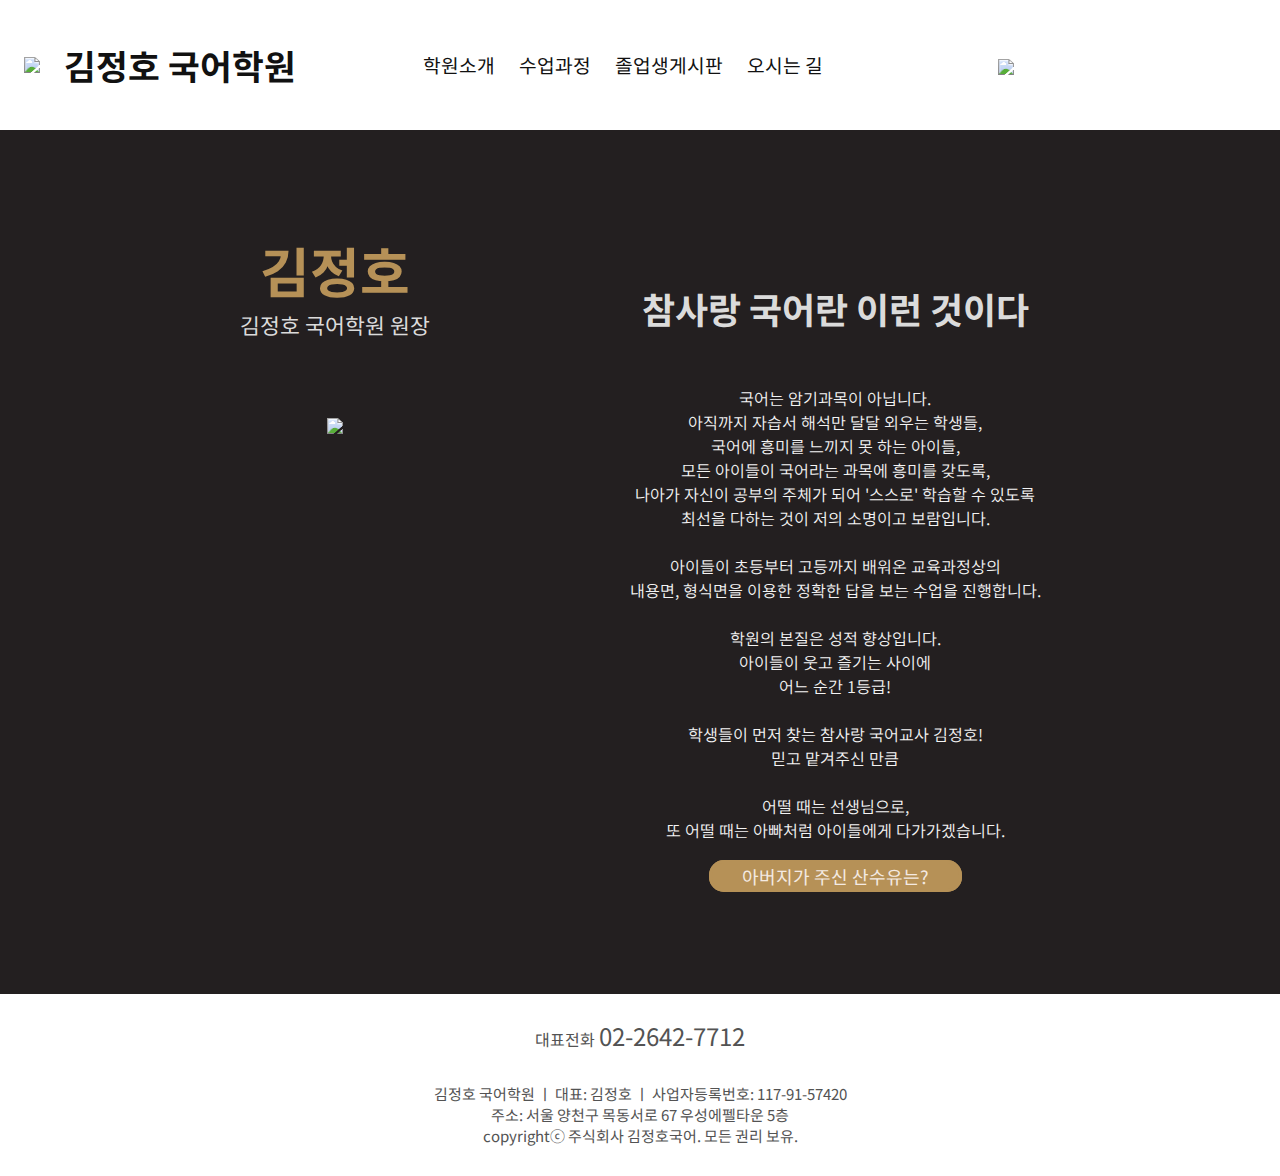
==== 1.html @ 0132586f "용량줄임" ====
<!DOCTYPE html>
<html lang=en>
<head>
<meta charset=UTF-8>
<meta http-equiv=X-UA-Compatible content="IE=edge">
<meta name=viewport content="width=device-width, initial-scale=1.0">
<meta name=viewport content="width=device-width, initial-scale=1.0, user-scalable=no, target-densitydpi=medium-dpi">
<meta name=format-detection content="telephone=no">
<script src=https://kit.fontawesome.com/27c417e7b0.js crossorigin=anonymous></script>
<link href=1.css rel=stylesheet>
<link href=bar.css rel=stylesheet>
<script src=index.js defer></script>
<link href="https://fonts.googleapis.com/css?family=Roboto+Mono:400,500,700" rel=stylesheet>
<link href="https://fonts.googleapis.com/css?family=Noto+Sans+KR:300,400,500,700&amp;subset=korean" rel=stylesheet>
<title>김정호 국어학원</title>
</head>
<body>
<nav class=navbar>
<div class=navbar__logo>
<img src=김정호국어1.png id=top>
<a href=index.html id=top>김정호 국어학원</a>
<a href=# class=navbar__toggleBtn>
<i class="fas fa-bars"></i>
</a>
</div>
<ul class=navbar__menu>
<li><div class=first id=top><a href=1.html>학원소개</a></div></li>
<li><div class=second id=top><a href=2.html>수업과정</a></div></li>
<li><div class=third id=top><a href=3.html>졸업생게시판</a></div></li>
<li><div class=forth id=top><a href=4.html>오시는 길</a></div></li>
</ul>
<ul class=navbar__icons>
<li><a href=https://blog.naver.com/sshkjhshk><i class="far fa-comment-alt" style=color:#03c75a></i></a></li>
<li><a href="https://map.naver.com/v5/search/%EA%B9%80%EC%A0%95%ED%98%B8%EA%B5%AD%EC%96%B4/place/33253425?c=14124059.1408126,4514138.6500989,13,0,0,0,dh&placePath=%2Fbooking%3FbookingRedirectUrl=https:%2F%2Fm.booking.naver.com%2Fbooking%2F6%2Fbizes%2F450699%3Ftheme=place%26entry=pll%26entry=pll&area=pll"><i class="far fa-map" style=color:#03c75a></i></a></li>
<li><a href=http://pf.kakao.com/_CxcXqxb><img src=카카오톡로고작은.png width=30px></a></li>
</ul>
</nav>
<div class=teacher_all>
<div class=teacher_picture>
<div class=first-title>
김정호
</div>
<div class=first-title-2>
김정호 국어학원 원장
</div><br>
<img src=증명사진5.jpg id=teacherpic>
</div>
<div class=teacher_writing>
<div class=first-subtitle>
<i class="fas fa-quote-left"></i>
<br>참사랑 국어란 이런 것이다
</div>
<br>
<div class=first-subtitle-2>
국어는 암기과목이 아닙니다.
<br>아직까지 자습서 해석만 달달 외우는 학생들,
<br>국어에 흥미를 느끼지 못 하는 아이들,
<br>모든 아이들이 국어라는 과목에 흥미를 갖도록,
<br>나아가 자신이 공부의 주체가 되어 '스스로' 학습할 수 있도록
<br>최선을 다하는 것이 저의 소명이고 보람입니다.
<br><br>
아이들이 초등부터 고등까지 배워온 교육과정상의
<br>내용면, 형식면을 이용한 정확한 답을 보는 수업을 진행합니다.
<br><br>
학원의 본질은 성적 향상입니다.
<br>아이들이 웃고 즐기는 사이에
<br>어느 순간 1등급!
<br><br>
학생들이 먼저 찾는 참사랑 국어교사 김정호!
<br>믿고 맡겨주신 만큼
<br><br>어떨 때는 선생님으로,
<br>또 어떨 때는 아빠처럼 아이들에게 다가가겠습니다.
</div>
<a href=2.html id=button_for_next>
아버지가 주신 산수유는?
</a>
</div>
</div>
<footer>
<div class=address>
<div class=callnum>
<br>대표전화
<font size=+2>02-2642-7712</font>
</div>
<div class=copyright-text>
김정호 국어학원 ㅣ 대표: 김정호 ㅣ 사업자등록번호: 117-91-57420
<br>주소: 서울 양천구 목동서로 67 우성에펠타운 5층
<br>copyrightⓒ 주식회사 김정호국어. 모든 권리 보유.
</div>
</div>
</footer>
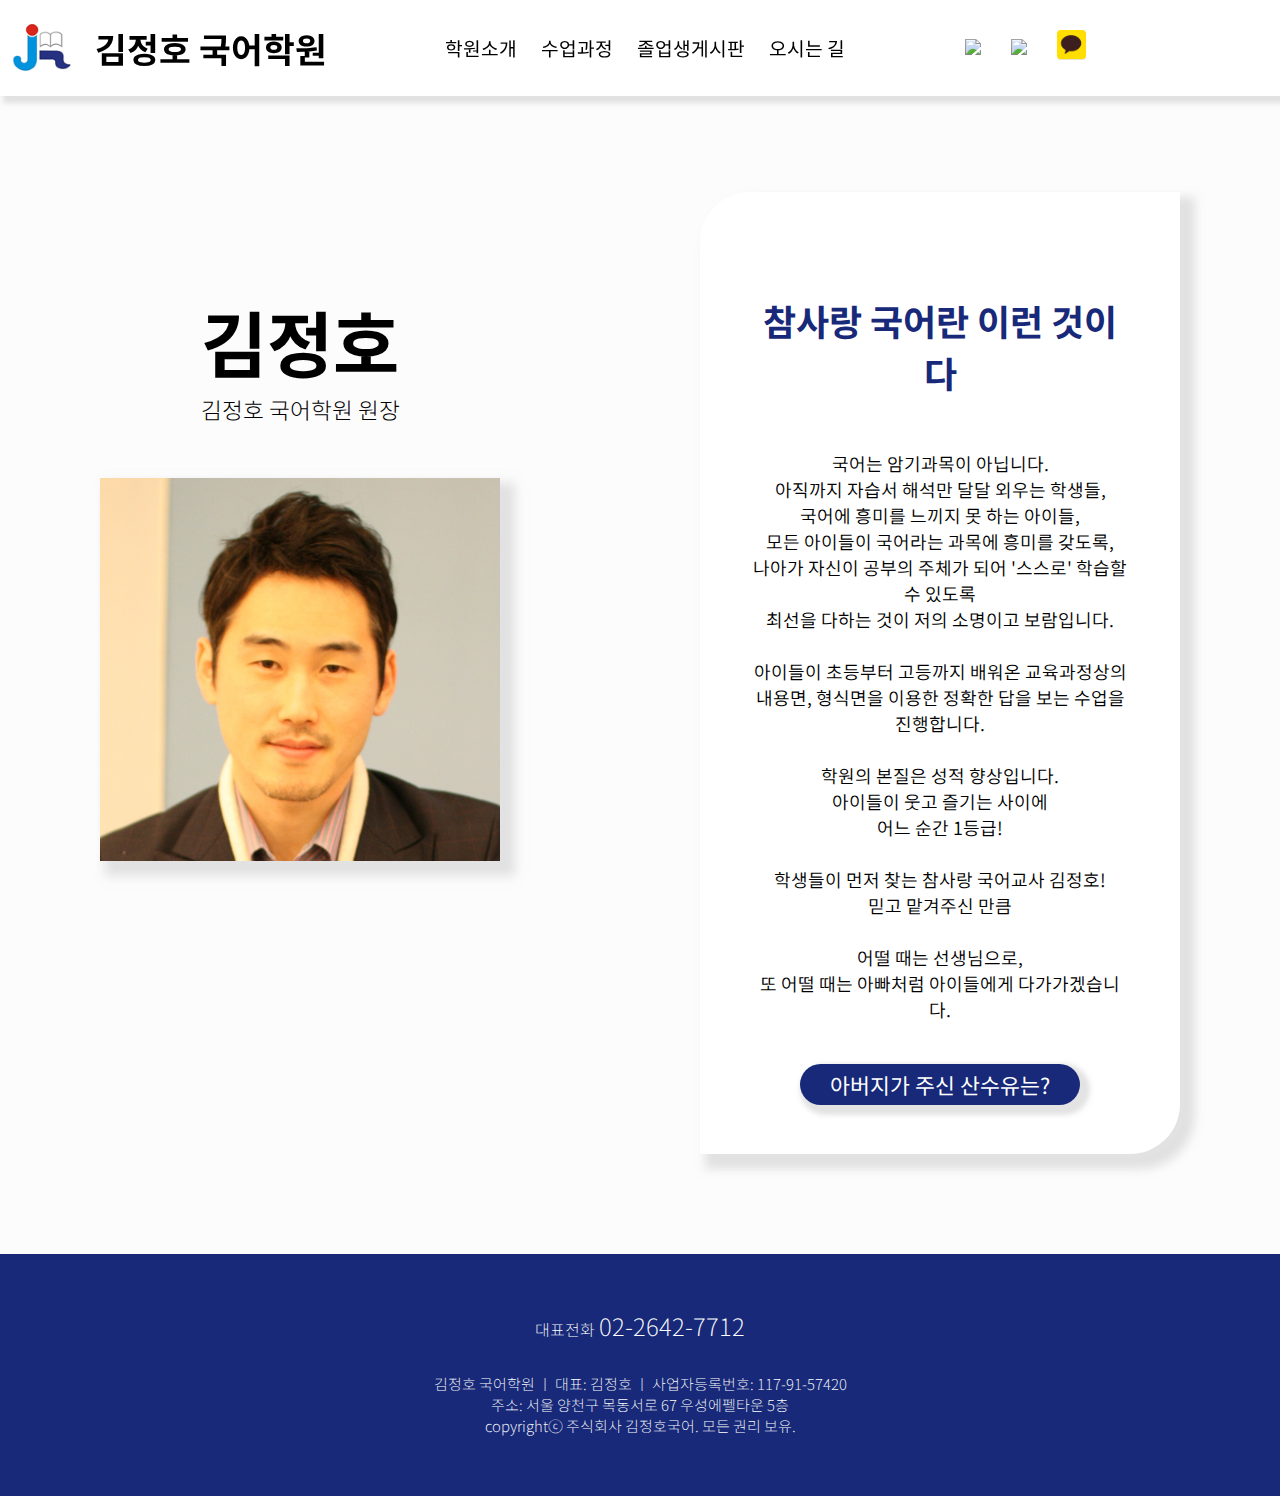
==== commit 36a1b8cb: "07.07 리뉴얼" ====
--- a/1.html
+++ b/1.html
@@ -1,91 +1,107 @@
 <!DOCTYPE html>
-<html lang=en>
+<html lang="en">
 <head>
-<meta charset=UTF-8>
-<meta http-equiv=X-UA-Compatible content="IE=edge">
-<meta name=viewport content="width=device-width, initial-scale=1.0">
-<meta name=viewport content="width=device-width, initial-scale=1.0, user-scalable=no, target-densitydpi=medium-dpi">
-<meta name=format-detection content="telephone=no">
-<script src=https://kit.fontawesome.com/27c417e7b0.js crossorigin=anonymous></script>
-<link href=1.css rel=stylesheet>
-<link href=bar.css rel=stylesheet>
-<script src=index.js defer></script>
-<link href="https://fonts.googleapis.com/css?family=Roboto+Mono:400,500,700" rel=stylesheet>
-<link href="https://fonts.googleapis.com/css?family=Noto+Sans+KR:300,400,500,700&amp;subset=korean" rel=stylesheet>
-<title>김정호 국어학원</title>
+    <meta charset="UTF-8">
+    <meta http-equiv="X-UA-Compatible" content="IE=edge">
+    <meta name="viewport" content="width=device-width, initial-scale=1.0">
+    <meta name="viewport" content="width=device-width, initial-scale=1.0, user-scalable=no, target-densitydpi=medium-dpi">
+    <meta name="format-detection" content="telephone=no">
+    <script src="https://kit.fontawesome.com/27c417e7b0.js" crossorigin="anonymous"></script>
+    <link href="css/1.css" rel="stylesheet">
+    <link href="css/bar.css" rel="stylesheet">
+    <script src="js/index.js" defer></script>
+    <link href="https://fonts.googleapis.com/css?family=Roboto+Mono:400,500,700" rel="stylesheet">
+    <link href="https://fonts.googleapis.com/css?family=Noto+Sans+KR:300,400,500,700&amp;subset=korean" rel="stylesheet">
+    <title>김정호 국어학원</title>
+    <meta name="description" content="참사랑 국어교육, 김정호 국어학원" />
+    <meta property="og:title" content="김정호 국어학원">
+    <meta property="og:description" content="김정호국어, 목동 국어학원, 수능 국어 1등급, 수능 내신 완성">
+    <meta property="og:url" content="https://www.kimjh-academy.com"> 
+    <meta property="og:image" content="ogimg.png">
+    <link rel="canonical" href="https://www.kimjh-academy.com/index.html">
+    <link rel="shortcut icon" href="favicon.ico">
 </head>
+
 <body>
-<nav class=navbar>
-<div class=navbar__logo>
-<img src=김정호국어1.png id=top>
-<a href=index.html id=top>김정호 국어학원</a>
-<a href=# class=navbar__toggleBtn>
-<i class="fas fa-bars"></i>
-</a>
-</div>
-<ul class=navbar__menu>
-<li><div class=first id=top><a href=1.html>학원소개</a></div></li>
-<li><div class=second id=top><a href=2.html>수업과정</a></div></li>
-<li><div class=third id=top><a href=3.html>졸업생게시판</a></div></li>
-<li><div class=forth id=top><a href=4.html>오시는 길</a></div></li>
-</ul>
-<ul class=navbar__icons>
-<li><a href=https://blog.naver.com/sshkjhshk><i class="far fa-comment-alt" style=color:#03c75a></i></a></li>
-<li><a href="https://map.naver.com/v5/search/%EA%B9%80%EC%A0%95%ED%98%B8%EA%B5%AD%EC%96%B4/place/33253425?c=14124059.1408126,4514138.6500989,13,0,0,0,dh&placePath=%2Fbooking%3FbookingRedirectUrl=https:%2F%2Fm.booking.naver.com%2Fbooking%2F6%2Fbizes%2F450699%3Ftheme=place%26entry=pll%26entry=pll&area=pll"><i class="far fa-map" style=color:#03c75a></i></a></li>
-<li><a href=http://pf.kakao.com/_CxcXqxb><img src=카카오톡로고작은.png width=30px></a></li>
-</ul>
+  <nav class="navbar">
+    <div class="navbar__logo">
+      <img src="img/김정호국어1.png" id="top">
+      <a href="index.html" id="top">김정호 국어학원</a>
+      <a href="#" class="navbar__toggleBtn">
+        <i class="fas fa-bars"></i>
+      </a>
+    </div>
+
+    <ul class="navbar__menu">
+        <li><div class="first" id="top"><a href="1.html">학원소개</a></div></li>
+        <li><div class="second" id="top"><a href="2.html">수업과정</a></div></li>
+        <li><div class="third" id="top"><a href="3.html">졸업생게시판</a></div></li>
+        <li><div class="forth" id="top"><a href="4.html">오시는 길</a></div></li>
+    </ul>
+
+    <ul class="navbar__icons"> 
+      <li><a href="https://blog.naver.com/sshkjhshk">
+        <img src="https://search.pstatic.net/common/?src=https%3A%2F%2Fditto-phinf.pstatic.net%2F20210615_60%2F1623739042949nTldL_PNG%2Fa64ab8e0ef09990ea93ee15480e39914.png" height="30">
+      </a></li>
+      <li><a href="https://map.naver.com/v5/search/%EA%B9%80%EC%A0%95%ED%98%B8%EA%B5%AD%EC%96%B4/place/33253425?c=14124059.1408126,4514138.6500989,13,0,0,0,dh&placePath=%2Fbooking%3FbookingRedirectUrl=https:%2F%2Fm.booking.naver.com%2Fbooking%2F6%2Fbizes%2F450699%3Ftheme=place%26entry=pll%26entry=pll&area=pll">
+        <img src="https://search.pstatic.net/common/?src=https%3A%2F%2Fditto-phinf.pstatic.net%2F20220426_251%2F16509309219714MS4g_PNG%2F0a4a5bcc83cc749e03d6e95d412967b6.png" height="30">
+      </a></li>
+      <li><a href="http://pf.kakao.com/_CxcXqxb"><img src="img/카카오톡로고작은.png" height="30"></a></li>
+    </ul>
 </nav>
-<div class=teacher_all>
-<div class=teacher_picture>
-<div class=first-title>
-김정호
-</div>
-<div class=first-title-2>
-김정호 국어학원 원장
-</div><br>
-<img src=증명사진5.jpg id=teacherpic>
-</div>
-<div class=teacher_writing>
-<div class=first-subtitle>
-<i class="fas fa-quote-left"></i>
-<br>참사랑 국어란 이런 것이다
-</div>
-<br>
-<div class=first-subtitle-2>
-국어는 암기과목이 아닙니다.
-<br>아직까지 자습서 해석만 달달 외우는 학생들,
-<br>국어에 흥미를 느끼지 못 하는 아이들,
-<br>모든 아이들이 국어라는 과목에 흥미를 갖도록,
-<br>나아가 자신이 공부의 주체가 되어 '스스로' 학습할 수 있도록
-<br>최선을 다하는 것이 저의 소명이고 보람입니다.
-<br><br>
-아이들이 초등부터 고등까지 배워온 교육과정상의
-<br>내용면, 형식면을 이용한 정확한 답을 보는 수업을 진행합니다.
-<br><br>
-학원의 본질은 성적 향상입니다.
-<br>아이들이 웃고 즐기는 사이에
-<br>어느 순간 1등급!
-<br><br>
-학생들이 먼저 찾는 참사랑 국어교사 김정호!
-<br>믿고 맡겨주신 만큼
-<br><br>어떨 때는 선생님으로,
-<br>또 어떨 때는 아빠처럼 아이들에게 다가가겠습니다.
-</div>
-<a href=2.html id=button_for_next>
-아버지가 주신 산수유는?
-</a>
-</div>
+  
+<div class="teacher_all">
+<div class="teacher_picture">
+    <div class="first-title">
+        김정호
+      </div>
+      <div class="first-title-2">
+        김정호 국어학원 원장
+      </div><br>
+    <img src="img/증명사진5.jpg" id="teacherpic">
+  </div>
+<div class="teacher_writing">
+      <div class="first-subtitle">
+        <i class="fas fa-quote-left"></i>
+        <br>참사랑 국어란 이런 것이다
+        <!-- <i class="fas fa-quote-right"></i> -->
+      </div>
+      <br>
+      <div class="first-subtitle-2">
+        국어는 암기과목이 아닙니다.
+        <br>아직까지 자습서 해석만 달달 외우는 학생들,
+        <br>국어에 흥미를 느끼지 못 하는 아이들,
+        <br>모든 아이들이 국어라는 과목에 흥미를 갖도록,
+        <br>나아가 자신이 공부의 주체가 되어 '스스로' 학습할 수 있도록
+        <br>최선을 다하는 것이 저의 소명이고 보람입니다. 
+        <br><br>
+        아이들이 초등부터 고등까지 배워온 교육과정상의
+        <br>내용면, 형식면을 이용한 정확한 답을 보는 수업을 진행합니다.
+        <br><br>
+        학원의 본질은 성적 향상입니다.
+        <br>아이들이 웃고 즐기는 사이에 
+        <br>어느 순간 1등급!
+        <br><br>
+        학생들이 먼저 찾는 참사랑 국어교사 김정호!
+        <br>믿고 맡겨주신 만큼 
+        <br><br>어떨 때는 선생님으로,
+        <br>또 어떨 때는 아빠처럼 아이들에게 다가가겠습니다.
+      </div>
+      <a href="2.html" id="button_for_next">
+        아버지가 주신 산수유는?
+      </a>
+    </div>
 </div>
 <footer>
-<div class=address>
-<div class=callnum>
-<br>대표전화
-<font size=+2>02-2642-7712</font>
-</div>
-<div class=copyright-text>
-김정호 국어학원 ㅣ 대표: 김정호 ㅣ 사업자등록번호: 117-91-57420
-<br>주소: 서울 양천구 목동서로 67 우성에펠타운 5층
-<br>copyrightⓒ 주식회사 김정호국어. 모든 권리 보유.
-</div>
-</div>
-</footer>+  <div class="address">
+    <div class="callnum">
+    <br>대표전화 
+    <font size="+2">02-2642-7712</font>
+  </div>
+    <div class="copyright-text">
+      김정호 국어학원 ㅣ 대표: 김정호 ㅣ 사업자등록번호: 117-91-57420
+      <br>주소: 서울 양천구 목동서로 67 우성에펠타운 5층
+      <br>copyrightⓒ 주식회사 김정호국어. 모든 권리 보유.
+    </div>
+  </div>
+</footer>
--- a/css/1.css
+++ b/css/1.css
@@ -0,0 +1,68 @@
+body{
+    background-color: var(--background-color);
+}
+.teacher_all{
+    display: flex;
+    justify-content: center;
+    text-align: center;
+    font-size: 36px;
+    padding: 192px 0 0 0;
+}
+.teacher_picture{
+    margin: 96px 100px 0 100px;
+}
+#teacherpic{
+    width:400px;
+    box-shadow: 10px 10px 10px 5px var(--shadow);
+}
+#teacherpic-superman{
+    width:400px;
+}
+.teacher_writing{
+    margin: 0 100px;
+    background-color:white;
+}
+.first-title{
+    font-size: 200%;
+    font-weight: bold;
+}
+.first-title-2{
+    font-size: 63%;
+    font-weight: 300;
+}
+.teacher_writing{
+    box-shadow: 10px 10px 10px 5px var(--shadow);
+    padding: 50px;
+    border-radius: 50px 0;
+}
+.first-subtitle{
+    font-weight: bold;
+    color: var(--main-color);
+}
+.first-subtitle-2{
+    font-size: 50%;
+    font-weight: 350;
+    margin-bottom: 30px;
+}
+
+@media screen and (max-width: 1217px){
+    .teacher_all{
+        flex-direction: column;
+        font-size: 23px;
+        padding: 134px 0 0 0;
+    }
+    .teacher_picture{
+        margin: 0 auto;
+    }
+    #teacherpic{
+        width: 270px;
+    }
+    #teacherpic-superman{
+        width:270px;
+    }
+    .teacher_writing{
+        margin: 0 auto;
+        margin: 50px 20px 0 20px;
+    }
+
+}--- a/css/bar.css
+++ b/css/bar.css
@@ -0,0 +1,154 @@
+:root{
+    --main-color:#172978;
+    --shadow: rgba(200, 200, 200, 0.5);
+    --background-color: rgb(252, 252, 252);
+    --sub-color:#767676;
+    --back-color: #fff;
+}
+*{ margin: 0;padding:0;box-sizing:border-box;
+}
+ul,li { list-style: none;
+}
+body{
+    margin: 0;
+    font-family: 'Noto Sans KR', sans-serif;
+}
+
+a{
+    text-decoration: none;
+}
+.navbar a{
+    color:var(--text-color);
+    font-size: 120%;
+}
+.navbar {
+    display: flex;
+    justify-content: space-between;
+    align-items: center;
+    background-color:var(--back-color);
+    position: fixed;
+    width: 100%;
+    box-shadow: 5px 5px 5px 2px var(--shadow);
+    z-index: 3000;
+}
+
+.navbar__logo{
+    display: flex;
+    align-items: center;
+    /* 로고랑 김정호국어랑 세로 가운데정렬하려고 */
+    /* 하위 top에는 margin 0 auto링 display:block 해주면 됨. */
+
+    list-style: none;
+    padding: 0;
+    font-size: 180%;
+    font-weight: bold;
+}
+.navbar__menu{
+    display: flex;
+    list-style: none;
+    padding-left: 0;
+    color:var(--text-color);
+}
+#top{
+    display:block;
+    padding: 20px 12px;
+}
+.navbar__menu li:hover{
+    /* background-color: rgb(85, 157, 175);
+    border-radius: 4px; */
+    color:var(--text-hover-color);
+}
+.navbar__icons{
+    font-size: 18px;
+    display: flex;
+    list-style: none;
+    width: 330px;
+    color:var(--text-color);
+}
+.navbar__icons li{
+    padding: 15px;
+}
+
+.navbar__toggleBtn{
+    position: absolute;
+    right: 32px;
+    font-size: 24px;
+    color: blue;
+    display: none;
+}
+#button_for_next{
+    margin: 20px 0 20px 0;
+    padding: 5px 30px;
+    background-color: var(--main-color);
+    border-radius: 30px;
+    color: white;
+    text-align: center;
+    text-align: center;
+    font-size: 60%;
+    box-shadow: 5px 5px 5px 5px var(--shadow);
+}
+/* footer */
+.address{
+    margin-top: 100px;
+    width: 100vw;
+    background-color: var(--main-color);
+    color: white;
+    font-weight: 200;
+    text-align: center;
+    padding: 30px 0;
+}
+.copyright-text{
+    font-size: 15px;
+    text-align: center;
+    padding: 30px 50px;
+}
+
+
+@media screen and (max-width: 1165px){
+    .navbar {
+        flex-direction: column;
+        align-items: flex-start;
+        padding: 0px 30px;
+    }
+    .navbar__logo{
+        width: 300px;
+        font-size: 130%;
+    }
+    .navbar__logo img{
+        width: 70px;
+    }
+    .navbar__menu{
+        display: none;
+        flex-direction: column;
+        align-items: center;
+        width: 100%;
+        font-size: 14px;
+    }
+    .navbar__menu li{
+        width: 100%;
+        text-align: center;
+    }
+    .navbar__icons{
+        display: none;
+        justify-content: center;
+        width: 100%;
+    }
+    .navbar__toggleBtn{
+        display: block;
+        
+    }
+
+    .navbar__menu.active,
+    .navbar__icons.active{
+        display: flex;
+    }
+     /* footer */
+     .copyright-text{
+        font-size: 12px;
+    }
+}
+.detail__all{
+    background-color:rgb(86, 86, 187);
+    width: 100vw;
+    padding: 0;
+}
